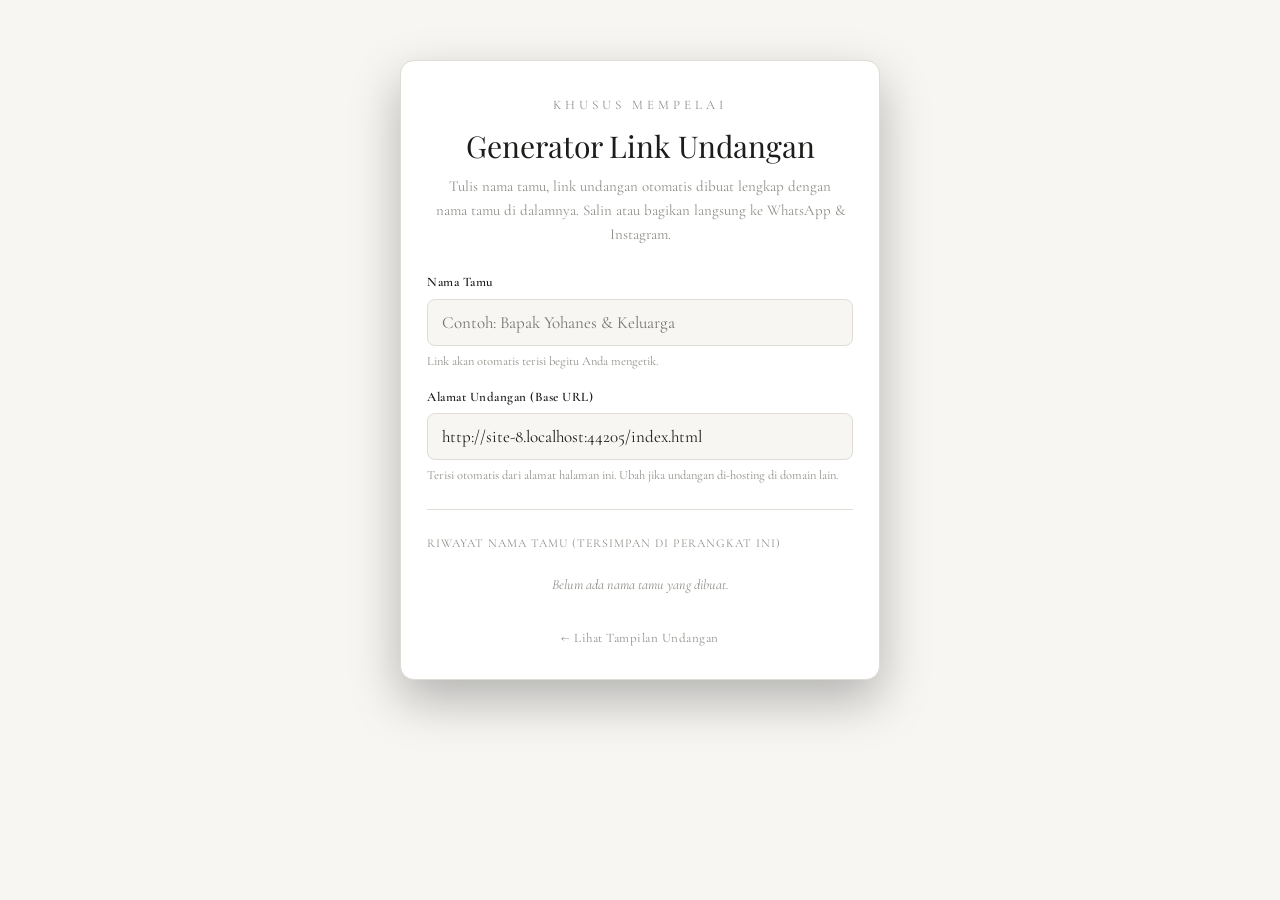
==== generator.html @ 05e9122d "Add files via upload" ====
<!DOCTYPE html>
<html lang="id">
<head>
<meta charset="UTF-8">
<meta name="viewport" content="width=device-width, initial-scale=1.0">
<title>Generator Link Undangan — Arfan &amp; Ofri</title>
<link rel="stylesheet" href="style.css">
<style>
  /* ====== Halaman khusus mempelai, tidak untuk tamu ====== */
  body{overflow-x:hidden;overflow-y:auto;height:auto}
  .gen-wrap{
    min-height:100vh;padding:60px 20px 80px;
    display:flex;align-items:flex-start;justify-content:center;
  }
  .gen-card{
    width:100%;max-width:480px;background:#fff;border:1px solid var(--line-light);
    border-radius:14px;padding:34px 26px 30px;box-shadow:var(--shadow);
  }
  .gen-eyebrow{text-align:center;font-size:13px;letter-spacing:4px;text-transform:uppercase;color:var(--gray-dim)}
  .gen-title{text-align:center;font-family:'Playfair Display',serif;font-size:30px;margin:6px 0 4px}
  .gen-sub{text-align:center;font-size:15px;color:var(--gray-dim);margin-bottom:26px;line-height:1.6}
  .gen-field{margin-bottom:16px}
  .gen-field label{display:block;font-size:13px;letter-spacing:.5px;color:var(--ink);margin-bottom:6px;font-weight:600}
  .gen-field input, .gen-field textarea{
    width:100%;padding:12px 14px;border:1px solid var(--line-light);border-radius:8px;
    font-family:'Cormorant Garamond',serif;font-size:17px;background:var(--offwhite);color:var(--ink);
  }
  .gen-field small{display:block;margin-top:5px;color:var(--gray-dim);font-size:12.5px}
  .gen-divider{height:1px;background:var(--line-light);margin:24px 0}

  .gen-result{
    background:var(--offwhite);border:1px dashed var(--gray-mid);border-radius:10px;
    padding:16px;margin-bottom:18px;display:none;
  }
  .gen-result.show{display:block;animation:fadeUp .5s var(--ease) both}
  .gen-result-label{font-size:12px;letter-spacing:1px;text-transform:uppercase;color:var(--gray-dim);margin-bottom:8px}
  .gen-link-row{display:flex;gap:8px;align-items:center}
  .gen-link-box{
    flex:1;padding:10px 12px;background:#fff;border:1px solid var(--line-light);border-radius:6px;
    font-family:'Courier New',monospace;font-size:13px;color:var(--ink);
    overflow-x:auto;white-space:nowrap;
  }
  .gen-btn-copy{
    flex-shrink:0;background:var(--black);color:#fff;border:none;padding:10px 16px;border-radius:6px;
    font-family:'Cormorant Garamond',serif;font-size:14px;font-weight:600;cursor:pointer;transition:.3s;white-space:nowrap;
  }
  .gen-btn-copy:hover{background:#2b2b28}
  .gen-btn-copy.copied{background:#3a7d44}

  .gen-preview-link{
    display:block;text-align:center;margin-top:10px;font-size:13px;color:var(--gray-dim);text-decoration:underline;
  }

  .gen-share-row{display:flex;gap:12px;margin-top:18px}
  .gen-share-btn{
    flex:1;display:flex;align-items:center;justify-content:center;gap:8px;
    padding:13px 10px;border-radius:8px;border:none;cursor:pointer;
    font-family:'Cormorant Garamond',serif;font-size:15px;font-weight:600;letter-spacing:.3px;
    color:#fff;transition:transform .25s var(--ease),box-shadow .25s;
  }
  .gen-share-btn:hover{transform:translateY(-2px)}
  .gen-share-btn svg{width:19px;height:19px;flex-shrink:0}
  .gen-share-wa{background:#25D366}
  .gen-share-ig{background:linear-gradient(135deg,#f58529,#dd2a7b,#8134af,#515bd4)}

  .gen-btn-generate{
    width:100%;background:var(--black);color:#fff;border:none;padding:14px;border-radius:8px;
    font-family:'Playfair Display',serif;letter-spacing:1px;font-size:16px;cursor:pointer;transition:.3s;
  }
  .gen-btn-generate:hover{background:#2b2b28}

  .gen-history{margin-top:10px}
  .gen-history-title{font-size:12px;letter-spacing:1px;text-transform:uppercase;color:var(--gray-dim);margin-bottom:10px}
  .gen-history-item{
    display:flex;align-items:center;justify-content:space-between;gap:10px;
    padding:10px 12px;border-bottom:1px solid var(--line-light);font-size:15px;
  }
  .gen-history-item:last-child{border-bottom:none}
  .gen-history-name{overflow:hidden;text-overflow:ellipsis;white-space:nowrap}
  .gen-history-actions{display:flex;gap:6px;flex-shrink:0}
  .gen-history-actions button{
    background:none;border:1px solid var(--line-light);border-radius:5px;padding:5px 9px;
    font-size:12px;cursor:pointer;color:var(--ink);font-family:'Cormorant Garamond',serif;transition:.2s;
  }
  .gen-history-actions button:hover{background:var(--black);color:#fff;border-color:var(--black)}
  .gen-history-empty{color:var(--gray-dim);font-size:14px;font-style:italic;text-align:center;padding:10px 0}

  .gen-toast{
    position:fixed;left:50%;bottom:26px;transform:translateX(-50%) translateY(20px);
    background:var(--black);color:#fff;padding:12px 20px;border-radius:30px;font-size:14px;
    opacity:0;pointer-events:none;transition:opacity .3s,transform .3s;z-index:999;box-shadow:var(--shadow);
    white-space:nowrap;
  }
  .gen-toast.show{opacity:1;transform:translateX(-50%) translateY(0)}

  .gen-back{display:block;text-align:center;margin-top:22px;font-size:13px;color:var(--gray-dim);letter-spacing:.5px}
  .gen-back:hover{color:var(--ink)}

  @media(max-width:400px){
    .gen-card{padding:26px 18px 24px}
    .gen-share-row{flex-direction:column}
  }
</style>
</head>
<body>

<div class="gen-wrap">
  <div class="gen-card">
    <div class="gen-eyebrow">Khusus Mempelai</div>
    <div class="gen-title">Generator Link Undangan</div>
    <div class="gen-sub">Tulis nama tamu, link undangan otomatis dibuat lengkap dengan<br>nama tamu di dalamnya. Salin atau bagikan langsung ke WhatsApp &amp; Instagram.</div>

    <div class="gen-field">
      <label for="gen-nama">Nama Tamu</label>
      <input type="text" id="gen-nama" placeholder="Contoh: Bapak Yohanes &amp; Keluarga" autocomplete="off">
      <small>Link akan otomatis terisi begitu Anda mengetik.</small>
    </div>

    <div class="gen-field">
      <label for="gen-base">Alamat Undangan (Base URL)</label>
      <input type="text" id="gen-base" placeholder="https://namadomain.com/index.html">
      <small>Terisi otomatis dari alamat halaman ini. Ubah jika undangan di-hosting di domain lain.</small>
    </div>

    <div class="gen-result" id="gen-result">
      <div class="gen-result-label">Link Undangan Untuk Tamu Ini</div>
      <div class="gen-link-row">
        <div class="gen-link-box" id="gen-link-text"></div>
        <button class="gen-btn-copy" id="gen-btn-copy">Salin Link</button>
      </div>
      <a href="#" target="_blank" rel="noopener" class="gen-preview-link" id="gen-preview-link">Buka pratinjau undangan &rarr;</a>

      <div class="gen-share-row">
        <button class="gen-share-btn gen-share-wa" id="gen-share-wa">
          <svg viewBox="0 0 24 24" fill="none" xmlns="http://www.w3.org/2000/svg"><path d="M12 3a9 9 0 0 0-7.8 13.4L3 21l4.7-1.2A9 9 0 1 0 12 3Z" stroke="#fff" stroke-width="1.6" stroke-linejoin="round"/><path d="M8.6 8.4c.2-.5.4-.5.7-.5h.5c.2 0 .4 0 .6.4.2.5.7 1.6.7 1.7.1.1.1.3 0 .4-.1.2-.2.3-.3.4l-.4.5c-.1.2-.3.3-.1.6.2.3.8 1.3 1.7 2.1 1.2 1 2.1 1.3 2.4 1.5.3.1.5.1.6-.1l.6-.7c.2-.2.4-.2.6-.1l1.5.7c.2.1.4.2.4.4.1.5-.1 1-.4 1.4-.3.4-.9.7-1.4.7-.9.1-1.7-.2-3.2-.9-2.3-1-3.7-3.2-3.9-3.4-.1-.2-1-1.3-1-2.5 0-1.2.6-1.8.8-2.1Z" fill="#fff"/></svg>
          WhatsApp
        </button>
        <button class="gen-share-btn gen-share-ig" id="gen-share-ig">
          <svg viewBox="0 0 24 24" fill="none" xmlns="http://www.w3.org/2000/svg"><rect x="3" y="3" width="18" height="18" rx="5" stroke="#fff" stroke-width="1.6"/><circle cx="12" cy="12" r="4.2" stroke="#fff" stroke-width="1.6"/><circle cx="17.4" cy="6.6" r="1.1" fill="#fff"/></svg>
          Instagram
        </button>
      </div>
    </div>

    <div class="gen-divider"></div>

    <div class="gen-history">
      <div class="gen-history-title">Riwayat Nama Tamu (Tersimpan di Perangkat Ini)</div>
      <div id="gen-history-list">
        <div class="gen-history-empty">Belum ada nama tamu yang dibuat.</div>
      </div>
    </div>

    <a href="index.html" class="gen-back">&larr; Lihat Tampilan Undangan</a>
  </div>
</div>

<div class="gen-toast" id="gen-toast"></div>

<script>
(function(){
  const inputNama   = document.getElementById('gen-nama');
  const inputBase   = document.getElementById('gen-base');
  const result      = document.getElementById('gen-result');
  const linkText    = document.getElementById('gen-link-text');
  const previewLink = document.getElementById('gen-preview-link');
  const btnCopy     = document.getElementById('gen-btn-copy');
  const btnWA       = document.getElementById('gen-share-wa');
  const btnIG       = document.getElementById('gen-share-ig');
  const historyList = document.getElementById('gen-history-list');
  const toast       = document.getElementById('gen-toast');

  const STORAGE_KEY = 'undangan_arfan_ofri_guest_history';

  /* ====== Tentukan base URL otomatis dari lokasi file generator.html ====== */
  function defaultBaseUrl(){
    // ganti "generator.html" (dan query/hash apa pun) dengan "index.html"
    const loc = window.location.href.split(/[?#]/)[0];
    return loc.replace(/generator\.html$/i, 'index.html');
  }
  inputBase.value = defaultBaseUrl();

  function showToast(msg){
    toast.textContent = msg;
    toast.classList.add('show');
    clearTimeout(showToast._t);
    showToast._t = setTimeout(() => toast.classList.remove('show'), 2200);
  }

  function buildLink(){
    const nama = inputNama.value.trim();
    let base = inputBase.value.trim() || defaultBaseUrl();
    if(!nama) return null;
    // Pastikan base tidak diakhiri "?" atau "/index.html/" ganda
    base = base.replace(/\s+$/,'');
    const separator = base.includes('?') ? '&' : '?';
    const url = `${base}${separator}to=${encodeURIComponent(nama)}`;
    return url;
  }

  function render(){
    const url = buildLink();
    if(!url){
      result.classList.remove('show');
      return;
    }
    linkText.textContent = url;
    previewLink.href = url;
    result.classList.add('show');
  }

  inputNama.addEventListener('input', render);
  inputBase.addEventListener('input', render);

  /* ====== Salin Link ====== */
  btnCopy.addEventListener('click', async () => {
    const url = buildLink();
    if(!url) return;
    try{
      await navigator.clipboard.writeText(url);
    }catch(e){
      // fallback untuk browser lama
      const ta = document.createElement('textarea');
      ta.value = url; document.body.appendChild(ta); ta.select();
      document.execCommand('copy'); document.body.removeChild(ta);
    }
    const original = btnCopy.textContent;
    btnCopy.textContent = 'Tersalin!';
    btnCopy.classList.add('copied');
    setTimeout(() => { btnCopy.textContent = original; btnCopy.classList.remove('copied'); }, 1500);
    saveToHistory(inputNama.value.trim());
  });

  /* ====== Bagikan via WhatsApp ====== */
  btnWA.addEventListener('click', () => {
    const url = buildLink();
    const nama = inputNama.value.trim();
    if(!url) { showToast('Isi nama tamu terlebih dahulu'); return; }
    const pesan =
`Kepada Yth. Bapak/Ibu/Saudara/i ${nama},

Dengan penuh sukacita, kami mengundang Anda untuk hadir dalam pernikahan kami:

*Arfan & Ofri*

Berikut link undangan lengkap kami:
${url}

Merupakan suatu kehormatan bagi kami apabila Bapak/Ibu/Saudara/i berkenan hadir dan memberikan doa restu. Terima kasih 🙏`;
    const waUrl = `https://wa.me/?text=${encodeURIComponent(pesan)}`;
    window.open(waUrl, '_blank');
    saveToHistory(nama);
  });

  /* ====== Bagikan via Instagram ======
     Instagram tidak mendukung pengisian pesan otomatis lewat URL,
     jadi kita salin link ke clipboard lalu buka Instagram supaya
     mempelai tinggal tempel (paste) di DM / Story. Jika perangkat
     mendukung Web Share API, gunakan itu agar Instagram muncul
     langsung di daftar aplikasi berbagi. */
  btnIG.addEventListener('click', async () => {
    const url = buildLink();
    const nama = inputNama.value.trim();
    if(!url) { showToast('Isi nama tamu terlebih dahulu'); return; }
    saveToHistory(nama);

    if(navigator.share){
      try{
        await navigator.share({
          title: 'Undangan Pernikahan Arfan & Ofri',
          text: `Kepada Yth. ${nama}, kami mengundang Anda di pernikahan kami:`,
          url: url
        });
        return;
      }catch(e){ /* user membatalkan / tidak didukung, lanjut fallback di bawah */ }
    }

    try{
      await navigator.clipboard.writeText(url);
    }catch(e){
      const ta = document.createElement('textarea');
      ta.value = url; document.body.appendChild(ta); ta.select();
      document.execCommand('copy'); document.body.removeChild(ta);
    }
    showToast('Link disalin! Tempel di DM / Story Instagram Anda.');

    const isMobile = /Android|iPhone|iPad|iPod/i.test(navigator.userAgent);
    setTimeout(() => {
      if(isMobile){
        window.location.href = 'instagram://direct-inbox';
        setTimeout(() => { window.open('https://www.instagram.com/direct/inbox/', '_blank'); }, 800);
      }else{
        window.open('https://www.instagram.com/direct/inbox/', '_blank');
      }
    }, 300);
  });

  /* ====== Riwayat nama tamu (localStorage) ====== */
  function getHistory(){
    try{ return JSON.parse(localStorage.getItem(STORAGE_KEY)) || []; }
    catch(e){ return []; }
  }
  function saveToHistory(nama){
    if(!nama) return;
    let list = getHistory().filter(n => n.toLowerCase() !== nama.toLowerCase());
    list.unshift(nama);
    list = list.slice(0, 25);
    localStorage.setItem(STORAGE_KEY, JSON.stringify(list));
    renderHistory();
  }
  function renderHistory(){
    const list = getHistory();
    if(!list.length){
      historyList.innerHTML = '<div class="gen-history-empty">Belum ada nama tamu yang dibuat.</div>';
      return;
    }
    historyList.innerHTML = list.map(nama => {
      const safe = nama.replace(/</g,'&lt;').replace(/>/g,'&gt;').replace(/"/g,'&quot;');
      return `
        <div class="gen-history-item">
          <span class="gen-history-name">${safe}</span>
          <div class="gen-history-actions">
            <button data-action="use" data-nama="${safe}">Pakai</button>
            <button data-action="del" data-nama="${safe}">Hapus</button>
          </div>
        </div>`;
    }).join('');
  }
  historyList.addEventListener('click', (e) => {
    const btn = e.target.closest('button');
    if(!btn) return;
    const nama = btn.dataset.nama;
    if(btn.dataset.action === 'use'){
      inputNama.value = nama;
      render();
      window.scrollTo({top:0, behavior:'smooth'});
    }else if(btn.dataset.action === 'del'){
      const list = getHistory().filter(n => n !== nama);
      localStorage.setItem(STORAGE_KEY, JSON.stringify(list));
      renderHistory();
    }
  });

  renderHistory();
})();
</script>
</body>
</html>
---- style.css ----
@import url('https://fonts.googleapis.com/css2?family=Playfair+Display:ital,wght@0,400;0,600;0,700;1,500&family=Cormorant+Garamond:ital,wght@0,400;0,500;0,600;1,500&family=Alex+Brush&display=swap');

:root{
  --black:#0a0a0a;
  --black-soft:#151513;
  --ink:#1c1c1a;
  --white:#ffffff;
  --offwhite:#f7f6f3;
  --gray-mid:#c9c8c2;
  --gray-dim:#8f8e88;
  --line:#2a2a27;
  --line-light:#dedcd4;
  --accent:#0a0a0a;
  --shadow:0 20px 50px rgba(0,0,0,.28);
  --ease:cubic-bezier(.65,0,.35,1);
}

*{box-sizing:border-box;margin:0;padding:0}
html{scroll-behavior:smooth}
body{
  font-family:'Cormorant Garamond',serif;
  background:var(--offwhite);
  color:var(--ink);
  overflow-x:hidden;
  font-size:19px;
  line-height:1.6;
}
body.lock{overflow:hidden;height:100vh}

h1,h2,h3,.serif-display{font-family:'Playfair Display',serif}
.script{font-family:'Alex Brush',cursive}

img{max-width:100%;display:block}
a{color:inherit;text-decoration:none}

.container{max-width:520px;margin:0 auto;padding:0 24px}

/* ============ SCROLL / TEXT REVEAL ANIMATIONS ============ */
.reveal-up{opacity:0;transform:translateY(34px);transition:opacity .9s var(--ease),transform .9s var(--ease)}
.reveal-up.in-view{opacity:1;transform:translateY(0)}

.reveal-left{opacity:0;transform:translateX(-40px);transition:opacity .9s var(--ease),transform .9s var(--ease)}
.reveal-left.in-view{opacity:1;transform:translateX(0)}

.reveal-word{opacity:0;transform:translateY(16px);transition:opacity .8s var(--ease),transform .8s var(--ease)}
.reveal-word.in-view{opacity:1;transform:translateY(0)}

/* Divider "menggambar" garis dari tengah ke luar saat terlihat */
.divider.reveal-up{width:0;transition:opacity .7s var(--ease),width 1s .1s var(--ease)}
.divider.reveal-up.in-view{width:90px;opacity:1}

/* Stagger halus antar elemen berulang dalam satu section */
.timeline-item:nth-child(1){transition-delay:0s}
.timeline-item:nth-child(2){transition-delay:.12s}
.timeline-item:nth-child(3){transition-delay:.24s}
.timeline-item:nth-child(4){transition-delay:.36s}
.event-card:nth-of-type(1){transition-delay:0s}
.event-card:nth-of-type(2){transition-delay:.15s}
.atm-wrap:nth-of-type(1){transition-delay:0s}
.atm-wrap:nth-of-type(2){transition-delay:.15s}
.gallery-grid img{transition-delay:calc(var(--gi,0) * 45ms)}

/* Animasi utuh per-section: setiap <section> "bangkit" & memudar masuk
   secara keseluruhan saat mulai terlihat di layar, di atas animasi
   masing-masing elemen di dalamnya (efek berlapis / full animasi). */
.section-reveal{
  opacity:0;
  transform:translateY(46px) scale(.97);
  transition:opacity 1.1s var(--ease), transform 1.1s var(--ease);
  will-change:opacity,transform;
}
.section-reveal.in-view{opacity:1;transform:translateY(0) scale(1)}

/* Ucapan & doa: setiap kartu ucapan baru muncul dengan animasi masuk */
.ucapan-item{
  opacity:0;transform:translateY(18px);
  animation:ucapanIn .7s var(--ease) forwards;
}
@keyframes ucapanIn{to{opacity:1;transform:translateY(0)}}

/* Split title: letters animate in one by one */
.split-title{display:inline-block}
.split-title .char{
  display:inline-block;opacity:0;transform:translateY(26px) rotate(4deg);
  transition:opacity .7s var(--ease),transform .7s var(--ease);
}
.split-title.in-view .char{opacity:1;transform:translateY(0) rotate(0)}

/* Animated frame border that draws itself on scroll */
.reveal-frame{position:relative}
.reveal-frame .frame-border{position:relative;z-index:1}
.reveal-frame::before,.reveal-frame::after{
  content:'';position:absolute;pointer-events:none;
  border:1px solid var(--ink);
  transition:all 1.1s var(--ease);
  opacity:0;
}
.reveal-frame::before{
  top:14px;left:14px;right:-14px;bottom:-14px;
  transform:scale(.9);
}
.reveal-frame::after{
  top:-14px;left:-14px;right:14px;bottom:14px;
  transform:scale(1.06);
}
.reveal-frame.in-view::before,.reveal-frame.in-view::after{opacity:.55;transform:scale(1)}
#acara .reveal-frame::before,#acara .reveal-frame::after{border-color:var(--gray-mid)}

/* ============ OPENING SCREEN ============ */
#opening-screen{
  position:fixed;inset:0;z-index:100;
  display:flex;align-items:center;justify-content:center;
  overflow:hidden;
}
#opening-screen.hidden{display:none}
.opening-bg{
  position:absolute;inset:0;
  background:url('Latar.jpg') center/cover no-repeat;
  filter:brightness(.82) saturate(1.02) grayscale(.15);
  animation:kenBurns 18s ease-in-out infinite alternate;
}
@keyframes kenBurns{
  0%{transform:scale(1) translate(0,0)}
  100%{transform:scale(1.08) translate(-1%,-1%)}
}
/* Terang di bagian atas, gelap di bagian bawah supaya tulisan tetap jelas */
.opening-bg::after{
  content:'';position:absolute;inset:0;
  background:linear-gradient(180deg,
    rgba(0,0,0,0) 0%,
    rgba(0,0,0,0) 30%,
    rgba(0,0,0,.18) 50%,
    rgba(0,0,0,.55) 70%,
    rgba(0,0,0,.94) 100%);
}

.curtain-panel{
  position:absolute;top:0;height:100%;width:50%;z-index:3;
  background:
    repeating-linear-gradient(90deg,
      rgba(255,255,255,.05) 0px, rgba(255,255,255,.05) 2px,
      rgba(0,0,0,.12) 2px, rgba(0,0,0,.12) 4px,
      transparent 4px, transparent 30px),
    linear-gradient(90deg,#050505,#171715 35%,#232320 55%,#0a0a0a 100%);
  box-shadow:inset 0 0 80px rgba(0,0,0,.7), inset 0 0 200px rgba(0,0,0,.5);
  transition:transform 1.4s var(--ease);
  visibility:hidden;
}
/* Tirai hanya ditampilkan setelah tombol "Buka Undangan" diklik */
#opening-screen.curtain-active .curtain-panel{visibility:visible}
.curtain-left{left:0;border-right:2px solid var(--gray-mid)}
.curtain-right{right:0;transform:scaleX(-1);border-right:2px solid var(--gray-mid)}
.curtain-left::before,.curtain-right::before{
  content:'';position:absolute;top:0;right:-2px;width:10px;height:100%;
  background:linear-gradient(180deg,#fff,var(--gray-mid) 40%,#3a3a36 100%);
  box-shadow:0 0 15px rgba(255,255,255,.35);
}
.curtain-panel .tassel{
  position:absolute;bottom:0;right:-14px;width:34px;height:34px;
  background:radial-gradient(circle at 40% 30%,#fff,var(--gray-mid) 60%,#3a3a36 100%);
  border-radius:50%;box-shadow:0 4px 10px rgba(0,0,0,.5);
}
#opening-screen.open .curtain-left{transform:translateX(-102%)}
#opening-screen.open .curtain-right{transform:scaleX(-1) translateX(-102%)}

.opening-content{
  position:relative;z-index:5;text-align:center;color:var(--white);
  padding:40px 30px;max-width:420px;
  animation:fadeUp 1.4s var(--ease) both;
}
@keyframes fadeUp{from{opacity:0;transform:translateY(24px)}to{opacity:1;transform:translateY(0)}}
.opening-eyebrow{
  letter-spacing:4px;font-size:13px;text-transform:uppercase;color:var(--gray-mid);
  margin-bottom:14px;
}
.opening-names{
  font-family:'Alex Brush',cursive;font-size:58px;color:#fff;
  line-height:1.15;text-shadow:0 4px 20px rgba(0,0,0,.6);
}
.opening-amp{display:block;font-family:'Playfair Display',serif;font-style:italic;font-size:20px;color:var(--gray-mid);margin:4px 0}
.opening-guest{
  margin-top:22px;font-size:16px;letter-spacing:.5px;color:var(--gray-mid);
}
.opening-guest strong{color:#fff;font-weight:600;font-family:'Playfair Display',serif}
.ornament-line{
  width:70px;height:1px;background:var(--gray-mid);margin:18px auto;position:relative;
}
.ornament-line::before{content:'✦';position:absolute;top:-9px;left:50%;transform:translateX(-50%);color:#fff;font-size:14px}

.btn-open{
  margin-top:30px;
  background:linear-gradient(180deg,#fff,#e6e6e2);
  color:var(--black);border:none;
  font-family:'Playfair Display',serif;font-weight:600;font-size:15px;
  letter-spacing:2px;text-transform:uppercase;
  padding:14px 34px;border-radius:2px;cursor:pointer;
  box-shadow:0 10px 30px rgba(0,0,0,.5);
  transition:transform .3s var(--ease),box-shadow .3s;
  animation:pulseGlow 2.6s ease-in-out infinite;
}
.btn-open:hover{transform:translateY(-2px);box-shadow:0 14px 34px rgba(0,0,0,.6)}
.btn-open:active{transform:translateY(0)}
@keyframes pulseGlow{
  0%,100%{box-shadow:0 10px 30px rgba(0,0,0,.5)}
  50%{box-shadow:0 10px 40px rgba(255,255,255,.25)}
}

/* ============ MAIN INVITATION ============ */
#invitation{display:none}
#invitation.show{display:block;animation:fadeUp 1s var(--ease) both}

section{padding:70px 0;position:relative}
.section-title{
  text-align:center;font-size:14px;letter-spacing:4px;text-transform:uppercase;
  color:var(--gray-dim);margin-bottom:8px;font-family:'Cormorant Garamond',serif;font-weight:600;
}
.section-heading{
  text-align:center;font-size:36px;color:var(--black);margin-bottom:26px;
}
.divider{
  width:90px;height:2px;margin:0 auto 40px;position:relative;
  background:linear-gradient(90deg,transparent,var(--ink),transparent);
}
.divider::before{content:'❧';position:absolute;top:-13px;left:50%;transform:translateX(-50%);color:var(--ink);font-size:20px;background:var(--offwhite);padding:0 8px}

/* HERO / COVER */
#hero{
  min-height:100vh;display:flex;flex-direction:column;align-items:center;justify-content:center;
  text-align:center;color:#fff;position:relative;
  background:linear-gradient(rgba(0,0,0,.4),rgba(0,0,0,.85)),url('Latar.jpg') center/cover;
}
#hero .opening-eyebrow{color:var(--gray-mid)}
#hero .opening-names{font-size:64px}
#hero p.verse{max-width:340px;margin:26px auto 0;font-style:italic;font-size:16px;color:var(--gray-mid);line-height:1.8}
.countdown{display:flex;gap:14px;justify-content:center;margin-top:34px}
.countdown div{
  background:rgba(255,255,255,.06);border:1px solid var(--gray-mid);
  border-radius:6px;padding:12px 14px;min-width:64px;backdrop-filter:blur(2px);
}
.countdown span{display:block;font-family:'Playfair Display',serif;font-size:26px;color:#fff}
.countdown small{font-size:11px;letter-spacing:1px;text-transform:uppercase;color:var(--gray-mid)}
.scroll-hint{position:absolute;bottom:26px;font-size:12px;letter-spacing:2px;color:var(--gray-mid);animation:bounce 2s infinite}
@keyframes bounce{0%,100%{transform:translateY(0)}50%{transform:translateY(8px)}}

/* QUOTE */
#quote{background:var(--black);color:var(--offwhite);text-align:center}
#quote p{font-family:'Playfair Display',serif;font-style:italic;font-size:22px;max-width:440px;margin:0 auto;line-height:1.7}
#quote .ref{display:block;margin-top:16px;color:var(--gray-mid);font-size:15px;letter-spacing:1px}
#quote .reveal-frame::before,#quote .reveal-frame::after{border-color:var(--gray-mid)}

/* MEMPELAI */
.couple-card{text-align:center;margin-bottom:56px;padding:20px 12px 34px}
.couple-photo{
  width:180px;height:180px;border-radius:50%;object-fit:cover;margin:0 auto 20px;
  border:6px solid var(--offwhite);box-shadow:var(--shadow);
  outline:1px solid var(--ink);outline-offset:8px;
}
.couple-name{font-size:30px;color:var(--black);margin-bottom:4px}
.couple-role{font-family:'Alex Brush',cursive;font-size:22px;color:var(--gray-dim);margin-bottom:14px}
.couple-info{font-size:17px;line-height:1.9}
.couple-info b{color:var(--ink)}
.couple-amp{text-align:center;font-family:'Playfair Display',serif;font-style:italic;font-size:24px;color:var(--gray-dim);margin:10px 0 40px}

/* LOVE STORY */
#lovestory{background:#efeeea}
.timeline{position:relative;padding-left:30px;border-left:2px solid var(--ink)}
.timeline-item{position:relative;padding-bottom:34px}
.timeline-item:last-child{padding-bottom:0}
.timeline-item::before{
  content:'';position:absolute;left:-38px;top:2px;width:14px;height:14px;border-radius:50%;
  background:var(--black);border:3px solid #efeeea;box-shadow:0 0 0 2px var(--ink)
}
.timeline-year{font-family:'Playfair Display',serif;font-size:22px;color:var(--black);margin-bottom:4px}
.timeline-desc{font-size:17px;color:var(--ink)}

/* EVENT */
#acara{background:var(--black);color:var(--offwhite)}
#acara .section-title{color:var(--gray-mid)}
#acara .section-heading{color:#fff}
#acara .divider::before{background:var(--black);color:var(--gray-mid)}
.event-card{margin-bottom:24px}
.event-card .frame-border{
  background:rgba(255,255,255,.04);border:1px solid var(--gray-mid);border-radius:10px;
  padding:30px 26px;text-align:center;
}
.event-card h3{font-size:26px;color:#fff;margin-bottom:10px}
.event-card p{font-size:17px;margin:4px 0;color:var(--gray-mid)}
.event-card .btn-map{
  display:inline-block;margin-top:16px;padding:10px 24px;border:1px solid var(--gray-mid);
  border-radius:30px;font-size:14px;letter-spacing:1px;color:#fff;transition:.3s;
}
.event-card .btn-map:hover{background:#fff;color:var(--black)}

/* GALLERY */
.gallery-grid{display:grid;grid-template-columns:repeat(2,1fr);gap:12px}
.gallery-grid img{
  width:100%;aspect-ratio:1/1;object-fit:cover;border-radius:4px;cursor:pointer;
  border:1px solid var(--line-light);transition:transform .4s var(--ease),filter .4s;
  opacity:0;transform:translateY(24px);
}
.gallery-grid img.in-view{opacity:1;transform:translateY(0)}
.gallery-grid img:hover{transform:scale(1.03);filter:grayscale(.15)}
#lightbox{
  position:fixed;inset:0;background:rgba(0,0,0,.94);z-index:200;
  display:none;align-items:center;justify-content:center;padding:20px;
}
#lightbox.show{display:flex}
#lightbox img{max-width:100%;max-height:85vh;border:4px solid #fff;border-radius:4px}
#lightbox .close{position:absolute;top:24px;right:30px;color:#fff;font-size:34px;cursor:pointer}
#lightbox .nav{position:absolute;top:50%;transform:translateY(-50%);color:#fff;font-size:34px;cursor:pointer;padding:10px}
#lightbox .prev{left:14px}#lightbox .next{right:14px}

/* GIFT — KARTU ATM */
#hadiah{background:#efeeea;text-align:center}
.atm-wrap{margin-bottom:34px;perspective:900px}
.atm-card{
  position:relative;overflow:hidden;
  width:100%;max-width:360px;aspect-ratio:1.586;margin:0 auto 16px;
  border-radius:18px;padding:22px 26px;
  display:flex;flex-direction:column;justify-content:space-between;
  background:linear-gradient(135deg,#1c1c1a 0%,#050505 55%,#2a2a27 100%);
  color:#fff;
  box-shadow:0 22px 44px rgba(0,0,0,.35), inset 0 1px 0 rgba(255,255,255,.08);
  transition:transform .5s var(--ease),box-shadow .5s var(--ease);
  transform:rotateX(0) rotateY(0);
}
.atm-card:hover{transform:rotateX(4deg) rotateY(-6deg) translateY(-4px);box-shadow:0 30px 54px rgba(0,0,0,.45)}
.atm-card--alt{
  background:linear-gradient(135deg,#ffffff 0%,#efeeea 55%,#ffffff 100%);
  color:var(--black);border:1px solid #111;
}
.atm-shine{
  position:absolute;inset:-60% -20%;
  background:linear-gradient(115deg,transparent 42%,rgba(255,255,255,.22) 50%,transparent 58%);
  animation:shineSweep 5.5s ease-in-out infinite;
  pointer-events:none;
}
.atm-card--alt .atm-shine{background:linear-gradient(115deg,transparent 42%,rgba(0,0,0,.10) 50%,transparent 58%)}
@keyframes shineSweep{
  0%,15%{transform:translateX(-40%)}
  55%,100%{transform:translateX(40%)}
}
.atm-top{display:flex;align-items:center;justify-content:space-between}
.atm-bank{font-family:'Playfair Display',serif;font-size:20px;letter-spacing:3px;font-weight:700}
.atm-chip{
  width:38px;height:28px;border-radius:5px;
  background:
    repeating-linear-gradient(0deg,rgba(0,0,0,.35) 0 1px,transparent 1px 6px),
    repeating-linear-gradient(90deg,rgba(0,0,0,.35) 0 1px,transparent 1px 8px),
    linear-gradient(135deg,#e7dfc4,#b3a67f);
  box-shadow:inset 0 0 0 1px rgba(0,0,0,.25);
}
.atm-number{
  font-family:'Courier New',monospace;font-size:21px;letter-spacing:2.5px;
  text-align:left;margin:18px 0;
}
.atm-bottom{display:flex;align-items:flex-end;justify-content:space-between;gap:10px}
.atm-holder{text-align:left}
.atm-label{display:block;font-size:9.5px;letter-spacing:2px;text-transform:uppercase;opacity:.6;margin-bottom:4px}
.atm-name{display:block;font-family:'Playfair Display',serif;font-size:14.5px;letter-spacing:.5px;text-transform:uppercase}
.atm-mark{display:flex;align-items:flex-end;gap:3px;opacity:.85}
.atm-mark span{display:block;width:5px;border-radius:2px;background:currentColor}
.atm-mark span:nth-child(1){height:11px}
.atm-mark span:nth-child(2){height:18px}
.btn-copy{
  background:var(--black);color:#fff;border:none;padding:10px 20px;border-radius:20px;
  font-family:'Cormorant Garamond',serif;font-size:14px;cursor:pointer;white-space:nowrap;
  letter-spacing:.5px;transition:background .3s,transform .3s;
}
.btn-copy:hover{background:#2b2b28;transform:translateY(-2px)}

/* RSVP / UCAPAN */
#ucapan{background:var(--offwhite)}
.form-box .frame-border{background:#fff;border:1px solid var(--line-light);border-radius:10px;padding:26px;box-shadow:var(--shadow)}
.form-box input,.form-box select,.form-box textarea{
  width:100%;padding:12px 14px;margin-bottom:14px;border:1px solid var(--line-light);border-radius:6px;
  font-family:'Cormorant Garamond',serif;font-size:16px;background:var(--offwhite);color:var(--ink);
}
.form-box textarea{resize:vertical;min-height:80px}
.btn-submit{
  width:100%;background:var(--black);color:#fff;border:none;padding:13px;border-radius:6px;
  font-family:'Playfair Display',serif;letter-spacing:1px;font-size:15px;cursor:pointer;transition:.3s;
}
.btn-submit:hover{background:#2b2b28}
.ucapan-list{margin-top:30px;max-height:400px;overflow-y:auto;padding-right:4px}
.ucapan-item{border-bottom:1px solid var(--line-light);padding:14px 0}
.ucapan-item .nama{font-family:'Playfair Display',serif;color:var(--black);font-size:18px}
.ucapan-item .status{font-size:12px;color:var(--gray-dim);text-transform:uppercase;letter-spacing:1px;margin-left:6px}
.ucapan-item .pesan{font-size:16px;margin-top:4px}
.ucapan-empty{text-align:center;color:var(--gray-dim);padding:20px 0;font-style:italic}

/* MUSIC TOGGLE */
#music-toggle{
  position:fixed;bottom:20px;right:20px;z-index:60;
  width:52px;height:52px;border-radius:50%;background:var(--black);
  border:2px solid #fff;color:#fff;display:flex;align-items:center;justify-content:center;
  cursor:pointer;box-shadow:var(--shadow);font-size:20px;
}
#music-toggle.spin{animation:spin 4s linear infinite}
@keyframes spin{from{transform:rotate(0)}to{transform:rotate(360deg)}}

/* FOOTER */
footer{background:var(--black);color:var(--gray-mid);text-align:center;padding:50px 20px}
footer .script{font-size:32px;color:#fff;display:block;margin-bottom:10px}
footer small{font-size:13px;letter-spacing:1px;opacity:.75}

/* CREDIT & SOCIAL LINKS */
.credit{margin-top:34px;padding-top:26px;border-top:1px solid rgba(255,255,255,.15)}
.credit-by{display:block;font-size:12px;letter-spacing:1.5px;text-transform:uppercase;opacity:.7}
.credit-by strong{color:#fff;font-weight:600}
.social-links{display:flex;justify-content:center;gap:14px;margin-top:16px}
.social-links a{
  width:40px;height:40px;border-radius:50%;
  display:flex;align-items:center;justify-content:center;
  border:1px solid var(--gray-mid);color:var(--gray-mid);
  transition:background .3s,color .3s,transform .3s;
}
.social-links a svg{width:19px;height:19px}
.social-links a:hover{background:#fff;color:var(--black);transform:translateY(-3px)}

@media(max-width:400px){
  .opening-names{font-size:46px}
  #hero .opening-names{font-size:50px}
  .atm-number{font-size:18px;letter-spacing:1.5px}
}

/* ============ FALLING LEAVES OVERLAY ============ */
#leaf-container{
  position:fixed;inset:0;z-index:150;
  overflow:hidden;pointer-events:none;
}
.leaf{
  position:absolute;top:-8vh;
  animation-name:leafFall;
  animation-timing-function:linear;
  animation-iteration-count:infinite;
  will-change:transform;
  user-select:none;
  transform-origin:center;
}
.leaf svg{display:block}
@keyframes leafFall{
  0%{transform:translate3d(0,-8vh,0) rotate(0deg) rotateY(0deg)}
  25%{transform:translate3d(var(--drift1),25vh,0) rotate(90deg) rotateY(180deg)}
  50%{transform:translate3d(0,50vh,0) rotate(180deg) rotateY(0deg)}
  75%{transform:translate3d(var(--drift2),75vh,0) rotate(270deg) rotateY(180deg)}
  100%{transform:translate3d(0,108vh,0) rotate(360deg) rotateY(0deg)}
}

/* ============ FLYING DOVE + ROSE OVERLAY ============ */
#dove-container{
  position:fixed;inset:0;z-index:145;
  overflow:hidden;pointer-events:none;
}
.dove-fly{
  position:absolute;top:0;left:0;width:120px;height:auto;
  will-change:transform,opacity;
  filter:drop-shadow(0 4px 10px rgba(0,0,0,.35));
  animation-name:doveFlyRight;
  animation-timing-function:linear;
  animation-fill-mode:forwards;
}
.dove-fly.dove-reverse{
  animation-name:doveFlyLeft;
}
.dove-fly svg{display:block;width:100%;height:100%}

/* Whole dove bobs gently while crossing the screen, left -> right */
@keyframes doveFlyRight{
  0%{  transform:translate3d(-25vw,14vh,0) scale(.85) rotate(-4deg); opacity:0; }
  6%{  opacity:1; }
  25%{ transform:translate3d(20vw,2vh,0) scale(.95) rotate(3deg); }
  50%{ transform:translate3d(55vw,10vh,0) scale(1) rotate(-2deg); }
  75%{ transform:translate3d(88vw,-4vh,0) scale(.92) rotate(4deg); }
  94%{ opacity:1; }
  100%{transform:translate3d(130vw,-14vh,0) scale(.8) rotate(-3deg); opacity:0; }
}
/* Mirrored pass, right -> left, for variety */
@keyframes doveFlyLeft{
  0%{  transform:translate3d(25vw,10vh,0) scaleX(-1) scale(.85) rotate(4deg); opacity:0; }
  6%{  opacity:1; }
  25%{ transform:translate3d(-20vw,-2vh,0) scaleX(-1) scale(.95) rotate(-3deg); }
  50%{ transform:translate3d(-55vw,6vh,0) scaleX(-1) scale(1) rotate(2deg); }
  75%{ transform:translate3d(-88vw,-10vh,0) scaleX(-1) scale(.92) rotate(-4deg); }
  94%{ opacity:1; }
  100%{transform:translate3d(-130vw,-20vh,0) scaleX(-1) scale(.8) rotate(3deg); opacity:0; }
}

/* Wings flap by rotating each wing group around its shoulder join */
.dove-wing{
  transform-box:fill-box;
  transform-origin:100% 100%;
  animation:wingFlap .55s ease-in-out infinite;
}
.dove-wing.wing-back{animation-delay:-.18s}
@keyframes wingFlap{
  0%,100%{transform:rotate(-8deg)}
  50%{transform:rotate(30deg)}
}

/* Respect reduced motion preference */
@media (prefers-reduced-motion:reduce){
  .reveal-up,.reveal-left,.reveal-word,.split-title .char,.gallery-grid img,.section-reveal{
    transition:none !important;opacity:1 !important;transform:none !important;
  }
  .reveal-frame::before,.reveal-frame::after{transition:none !important;opacity:.55 !important;transform:scale(1) !important}
  .leaf,.btn-open,.opening-bg,.atm-shine,.ucapan-item{animation:none !important;opacity:1 !important;transform:none !important}
  .divider.reveal-up{width:90px !important}
  .dove-fly,.dove-wing{display:none !important}
}
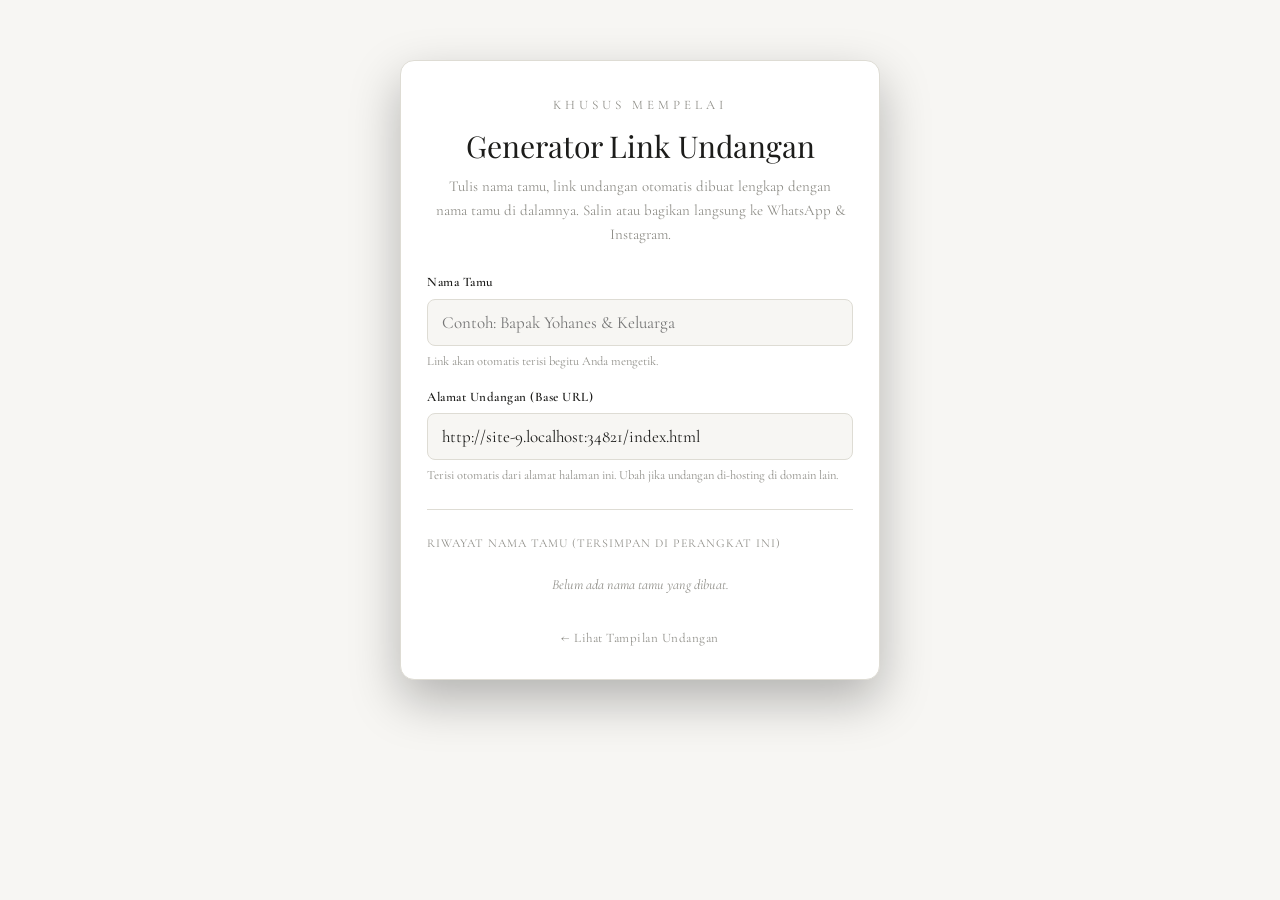
==== commit 57aaecae: "Update generator.html" ====
--- a/generator.html
+++ b/generator.html
@@ -239,7 +239,7 @@
     const pesan =
 `Kepada Yth. Bapak/Ibu/Saudara/i ${nama},
 
-Dengan penuh sukacita, kami mengundang Anda untuk hadir dalam pernikahan kami:
+Dengan penuh sukacita, kami mengundang Bapak/Ibu/Saudara/i untuk hadir dalam pernikahan kami:
 
 *Arfan & Ofri*
 
--- a/style.css
+++ b/style.css
@@ -255,7 +255,7 @@
   border:6px solid var(--offwhite);box-shadow:var(--shadow);
   outline:1px solid var(--ink);outline-offset:8px;
 }
-.couple-name{font-size:30px;color:var(--black);margin-bottom:4px}
+.couple-name{font-size:clamp(22px,7.5vw,30px);color:var(--black);margin-bottom:4px;white-space:nowrap}
 .couple-role{font-family:'Alex Brush',cursive;font-size:22px;color:var(--gray-dim);margin-bottom:14px}
 .couple-info{font-size:17px;line-height:1.9}
 .couple-info b{color:var(--ink)}
@@ -294,7 +294,7 @@
 /* GALLERY */
 .gallery-grid{display:grid;grid-template-columns:repeat(2,1fr);gap:12px}
 .gallery-grid img{
-  width:100%;aspect-ratio:1/1;object-fit:cover;border-radius:4px;cursor:pointer;
+  width:100%;aspect-ratio:1/1;object-fit:cover;object-position:center top;border-radius:4px;cursor:pointer;
   border:1px solid var(--line-light);transition:transform .4s var(--ease),filter .4s;
   opacity:0;transform:translateY(24px);
 }
